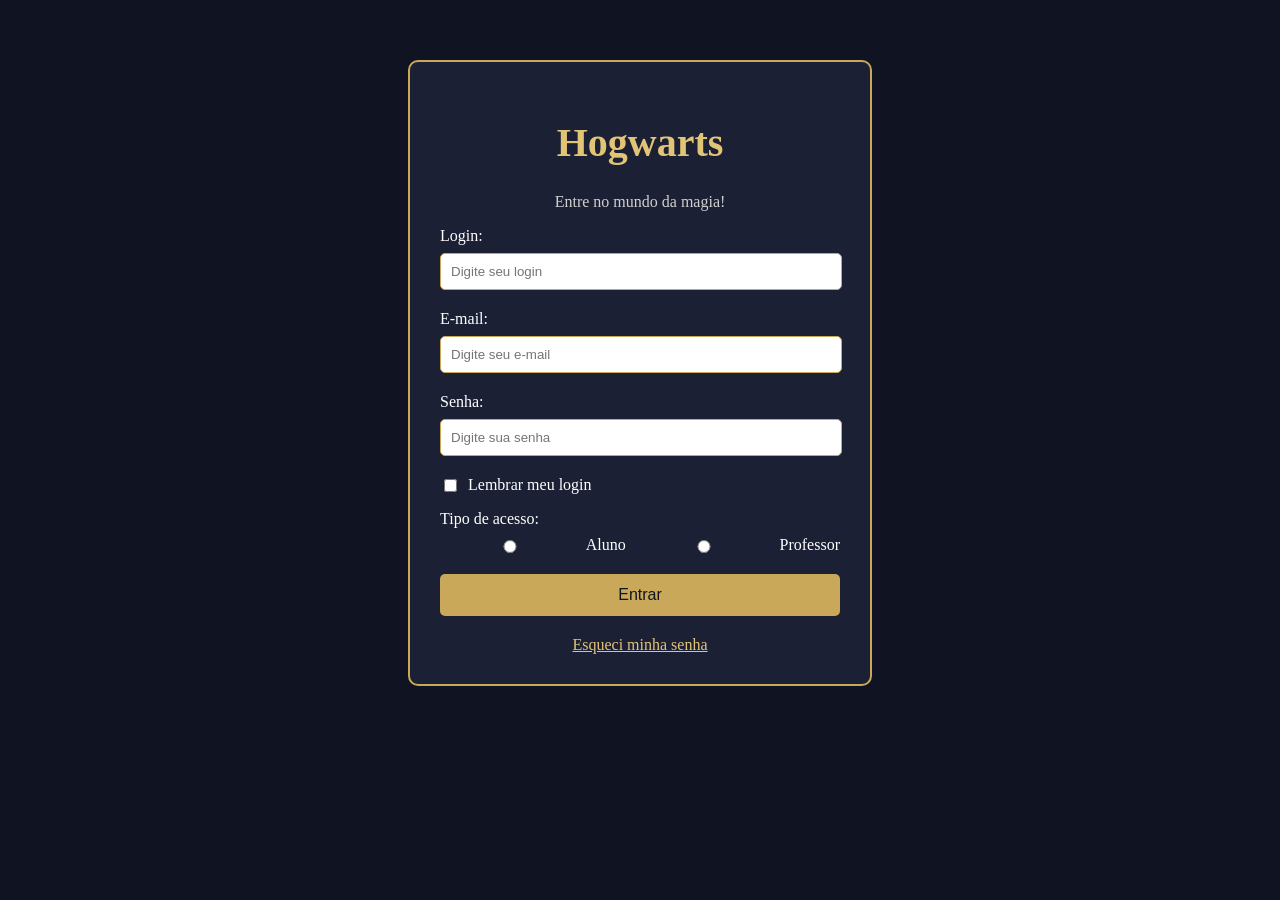
==== tela-nova.html @ 0a297a0e "primeiro commit" ====
<!DOCTYPE html>
<html lang="pt-br">

<head>
    <meta charset="UTF-8">
    <meta name="viewport" content="width=device-width, initial-scale=1.0">
    <title>Tela de Login</title>
    <link rel="stylesheet" href="login.css">
</head>

<body>

    <div class="container">

        <h1>Hogwarts</h1>
        <p>Entre no mundo da magia!</p>

        <form>
            <div class="form-control">
                <label for="login">Login:</label>
                <input type="text" id="login" placeholder="Digite seu login">
            </div>

            <div class="form-control">
                <label for="email">E-mail:</label>
                <input type="email" id="email" placeholder="Digite seu e-mail">
            </div>

            <div class="form-control">
                <label for="senha">Senha:</label>
                <input type="password" id="senha" placeholder="Digite sua senha">
            </div>

            <div class="opcoes">
                <input type="checkbox" id="lembrar">
                <label for="lembrar">Lembrar meu login</label>
            </div>

            <div class="form-control">
                <label>Tipo de acesso:</label>

                <div class="opcoes">
                    <input type="radio" name="tipo" id="aluno">
                    <label for="aluno">Aluno</label>

                    <input type="radio" name="tipo" id="professor">
                    <label for="professor">Professor</label>
                </div>
            </div>

            <button type="submit">Entrar</button>

            <a href="esqueci-senha.html">Esqueci minha senha</a>
        </form>

    </div>

</body>
</html>
---- login.css ----
body {
    background-color: #101322;
    color: white;
    font-family: Georgia, serif;
}

.container {
    background-color: #1b2035;
    width: 400px;
    margin: 60px auto;
    padding: 30px;
    border: 2px solid #c9a959;
    border-radius: 10px;
}

h1 {
    text-align: center;
    color: #e2c477;
    font-size: 40px;
}

p {
    text-align: center;
    color: #d0d0d0;
}

.form-control {
    margin-bottom: 20px;
}

.form-control label {
    display: block;
    margin-bottom: 8px;
}

.form-control input {
    width: 95%;
    padding: 10px;
    border: 1px solid #c9a959;
    border-radius: 5px;
}

.opcoes {
    display: flex;
    align-items: center;
    gap: 8px;
    margin-bottom: 15px;
}

.opcoes label {
    margin: 0;
}

button {
    width: 100%;
    padding: 12px;
    background-color: #c9a959;
    color: #101322;
    border: none;
    border-radius: 5px;
    font-size: 16px;
    cursor: pointer;
    margin-bottom: 20px;
}

button:hover {
    background-color: #f0d995;
}

a {
    color: #e2c477;
    display: block;
    text-align: center;
}

a:hover {
    color: white;
}
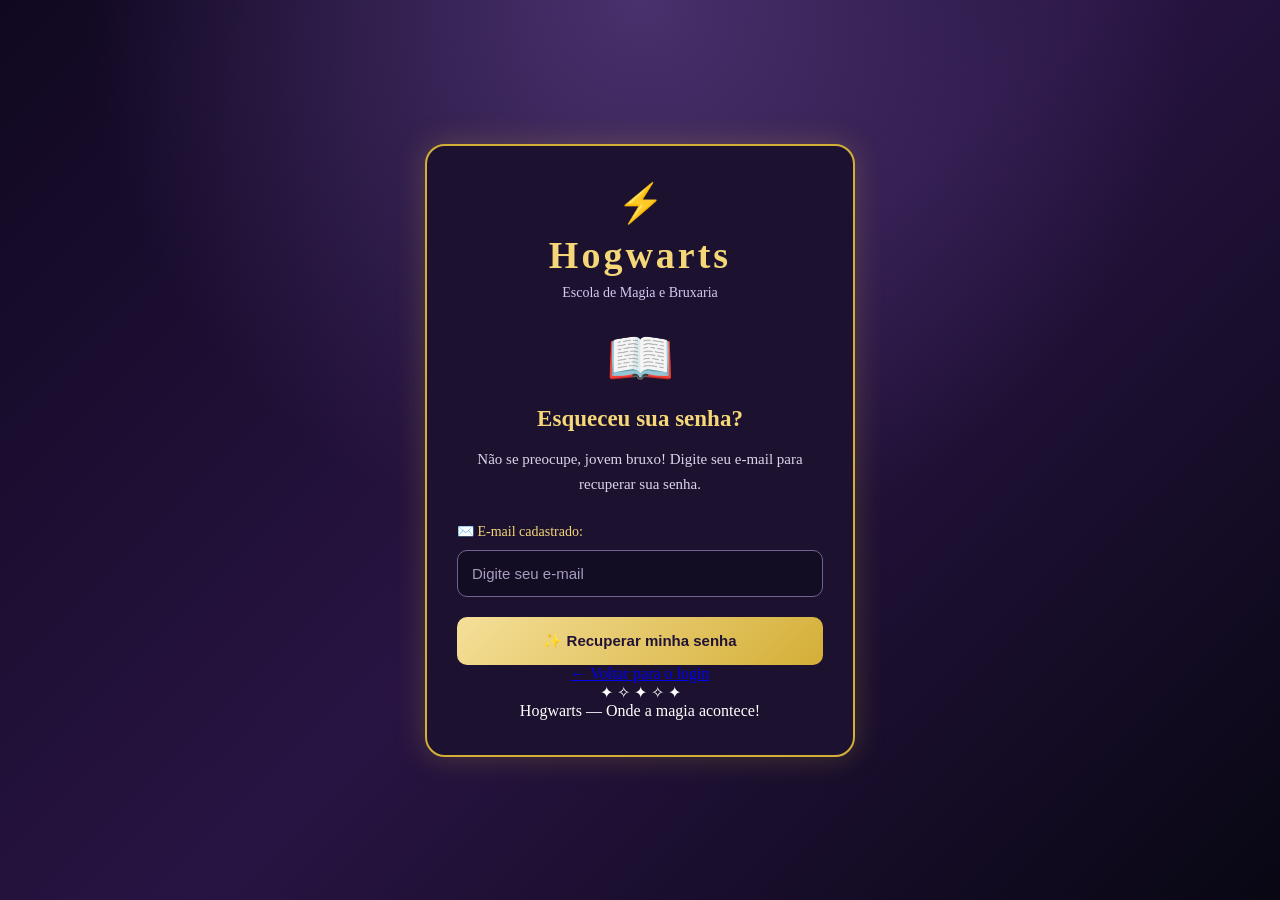
==== commit 1a2c7bc1: "primeiro commit" ====
--- a/tela-nova.html
+++ b/tela-nova.html
@@ -1,64 +1,47 @@
 
 <!DOCTYPE html>
 <html lang="pt-br">
-
 <head>
     <meta charset="UTF-8">
     <meta name="viewport" content="width=device-width, initial-scale=1.0">
-    <title>Tela de Login</title>
-    <link rel="stylesheet" href="login.css">
+    <title>Recuperar Senha - Hogwarts</title>
+    <link rel="stylesheet" href="recuperar.css">
 </head>
-
 <body>
 
     <div class="container">
+        <div class="icone">⚡</div>
 
         <h1>Hogwarts</h1>
-        <p>Entre no mundo da magia!</p>
+        <p class="subtitulo">Escola de Magia e Bruxaria</p>
+
+        <div class="livro">📖</div>
+
+        <h2>Esqueceu sua senha?</h2>
+
+        <p class="mensagem">
+            Não se preocupe, jovem bruxo!
+            Digite seu e-mail para recuperar sua senha.
+        </p>
 
         <form>
             <div class="form-control">
-                <label for="login">Login:</label>
-                <input type="text" id="login" placeholder="Digite seu login">
+                <label for="email">✉️ E-mail cadastrado:</label>
+                <input type="email" id="email"
+                    placeholder="Digite seu e-mail" required>
             </div>
 
-            <div class="form-control">
-                <label for="email">E-mail:</label>
-                <input type="email" id="email" placeholder="Digite seu e-mail">
-            </div>
-
-            <div class="form-control">
-                <label for="senha">Senha:</label>
-                <input type="password" id="senha" placeholder="Digite sua senha">
-            </div>
-
-            <div class="opcoes">
-                <input type="checkbox" id="lembrar">
-                <label for="lembrar">Lembrar meu login</label>
-            </div>
-
-            <div class="form-control">
-                <label>Tipo de acesso:</label>
-
-                <div class="opcoes">
-                    <input type="radio" name="tipo" id="aluno">
-                    <label for="aluno">Aluno</label>
-
-                    <input type="radio" name="tipo" id="professor">
-                    <label for="professor">Professor</label>
-                </div>
-            </div>
-
-            <button type="submit">Entrar</button>
-
-            <a href="esqueci-senha.html">Esqueci minha senha</a>
+            <button type="submit">✨ Recuperar minha senha</button>
         </form>
 
+        <a href="esqueci-minha-senha.html"class="voltar">
+            ← Voltar para o login
+        </a>
+
+        <div class="estrelas">✦ ✧ ✦ ✧ ✦</div>
+
+        <footer>Hogwarts — Onde a magia acontece!</footer>
     </div>
 
 </body>
 </html>
-
-         
-
-
--- a/recuperar.css
+++ b/recuperar.css
@@ -0,0 +1,151 @@
+
+* {
+    margin: 0;
+    padding: 0;
+    box-sizing: border-box;
+}
+
+body {
+    min-height: 100vh;
+    display: flex;
+    justify-content: center;
+    align-items: center;
+    padding: 20px;
+    font-family: Georgia, serif;
+    color: white;
+    background: radial-gradient(circle at top, #49316d, transparent 50%),
+                linear-gradient(135deg, #100820, #281443, #080713);
+}
+
+.container {
+    width: 100%;
+    max-width: 430px;
+    padding: 35px 30px;
+    text-align: center;
+    background: #1c1230;
+    border: 2px solid #d4af37;
+    border-radius: 20px;
+    box-shadow: 0 0 30px #d4af3740;
+}
+
+.icone {
+    font-size: 38px;
+    color: #f5d778;
+}
+
+h1 {
+    margin-top: 8px;
+    color: #f5d778;
+    font-size: 38px;
+    letter-spacing: 3px;
+}
+
+.subtitulo {
+    margin-top: 8px;
+    color: #d7c8f0;
+    font-size: 14px;
+}
+
+.livro {
+    margin: 25px 0 15px;
+    font-size: 55px;
+}
+
+h2 {
+    margin-bottom: 15px;
+    color: #f5d778;
+    font-size: 23px;
+}
+
+.mensagem {
+    margin-bottom: 25px;
+    color: #ddd4eb;
+    font-size: 15px;
+    line-height: 1.7;
+}
+
+.form-control {
+    margin-bottom: 20px;
+    text-align: left;
+}
+
+.form-control label {
+    display: block;
+    margin-bottom: 10px;
+    color: #f5d778;
+    font-size: 14px;
+}
+
+.form-control input {
+    width: 100%;
+    padding: 14px;
+    border: 1px solid #766092;
+    border-radius: 10px;
+    background: #130d24;
+    color: white;
+    font-size: 15px;
+    outline: none;
+}
+
+.form-control input:focus {
+    border-color: #f5d778;
+}
+
+.form-control input::placeholder {
+    color: #a99bbd;
+}
+
+button {
+    width: 100%;
+    padding: 15px;
+    border: none;
+    border-radius: 10px;
+    background: linear-gradient(135deg, #f5df99, #d4af37);
+    color: #211335;
+    font-size: 15px;
+    font-weight: bold;
+    cursor: pointer;
+    transition: 0.3s;
+}
+
+button:hover {
+    transform: translateY(-3px);
+    box-shadow: 0 5px 18px #d4af3740;
+}
+
+#retorno {
+    margin-top: 15px;
+    color: #f5d778;
+    font-size: 13px;
+    line-height: 1.6;
+}
+
+.link {
+    display: inline-block;
+    margin-top: 25px;
+    color: #d7c8f0;
+    text-decoration: none;
+    font-size: 14px;
+}
+
+.link:hover {
+    color: #f5d778;
+    text-decoration: underline;
+}
+
+.rodape {
+    margin-top: 28px;
+    color: #f5d778;
+    font-size: 12px;
+}
+
+@media (max-width: 480px) {
+    .container {
+        padding: 28px 20px;
+    }
+
+    h1 {
+        font-size: 32px;
+    }
+}
+
